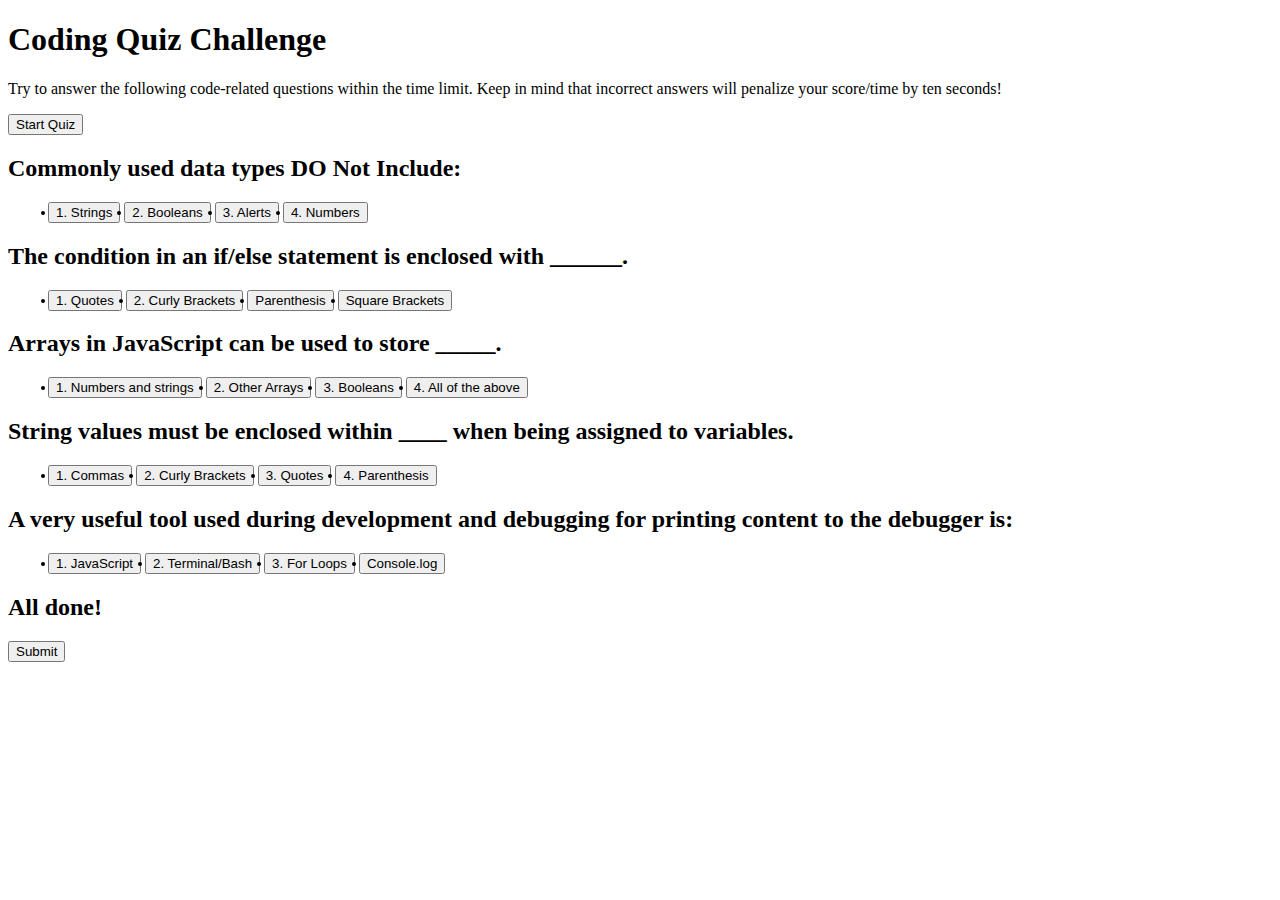
==== develop/index.html @ 279a5108 "html" ====
<!DOCTYPE html>
<html lang="en">

<head>
    <meta charset="UTF-8">
    <meta http-equiv="X-UA-Compatible" content="IE=edge">
    <meta name="viewport" content="width=device-width, initial-scale=1.0">
    <title>Coding Quiz Challenge</title>
    <link rel="stylesheet" href="./css/style.css" />
</head>

<body>
    <header>
        <h1>Coding Quiz Challenge</h1>
    </header>
    <p>Try to answer the following code-related questions within the time limit. Keep in mind that incorrect answers
        will penalize your score/time by ten seconds! </p>
    <button>Start Quiz</button>

    <h2>Commonly used data types DO Not Include:</h2>
    <ul>
        <button>
            <li>1. Strings</li>
        </button>
        <button>
            <li>2. Booleans</li>
        </button>
        <button>
            <li>3. Alerts</li>
        </button>
        <button>
            <li>4. Numbers</li>
        </button>
    </ul>

    <h2>The condition in an if/else statement is enclosed with ______.</h2>
    <ul>
        <button>
            <li>1. Quotes</li>
        </button>
        <button>
            <li>2. Curly Brackets</li>
        </button>
        <button>
            <li>Parenthesis</li>
        </button>
        <button>
            <li>Square Brackets</li>
        </button>
    </ul>

    <h2>Arrays in JavaScript can be used to store _____.</h2>
    <ul>
        <button>
            <li>1. Numbers and strings</li>
        </button>
        <button>
            <li>2. Other Arrays</li>
        </button>
        <button>
            <li>3. Booleans</li>
        </button>
        <button>
            <li>4. All of the above</li>
        </button>
    </ul>

    <h2>String values must be enclosed within ____ when being assigned to variables.</h2>
    <ul>
        <button>
            <li>1. Commas</li>
        </button>
        <button>
            <li>2. Curly Brackets</li>
        </button>
        <button>
            <li>3. Quotes</li>
        </button>
        <button>
            <li>4. Parenthesis</li>
        </button>
    </ul>

    <h2>A very useful tool used during development and debugging for printing content to the debugger is:</h2>
    <ul>
        <button>
            <li>1. JavaScript</li>
        </button>
        <button>
            <li>2. Terminal/Bash</li>
        </button>
        <button>
            <li>3. For Loops</li>
        </button>
        <button>
            <li>Console.log</li>
        </button>
    </ul>

    <h2>All done!</h2>
    <button>Submit</button>


    <script src="./js/script.js"></script>
</body>

</html>
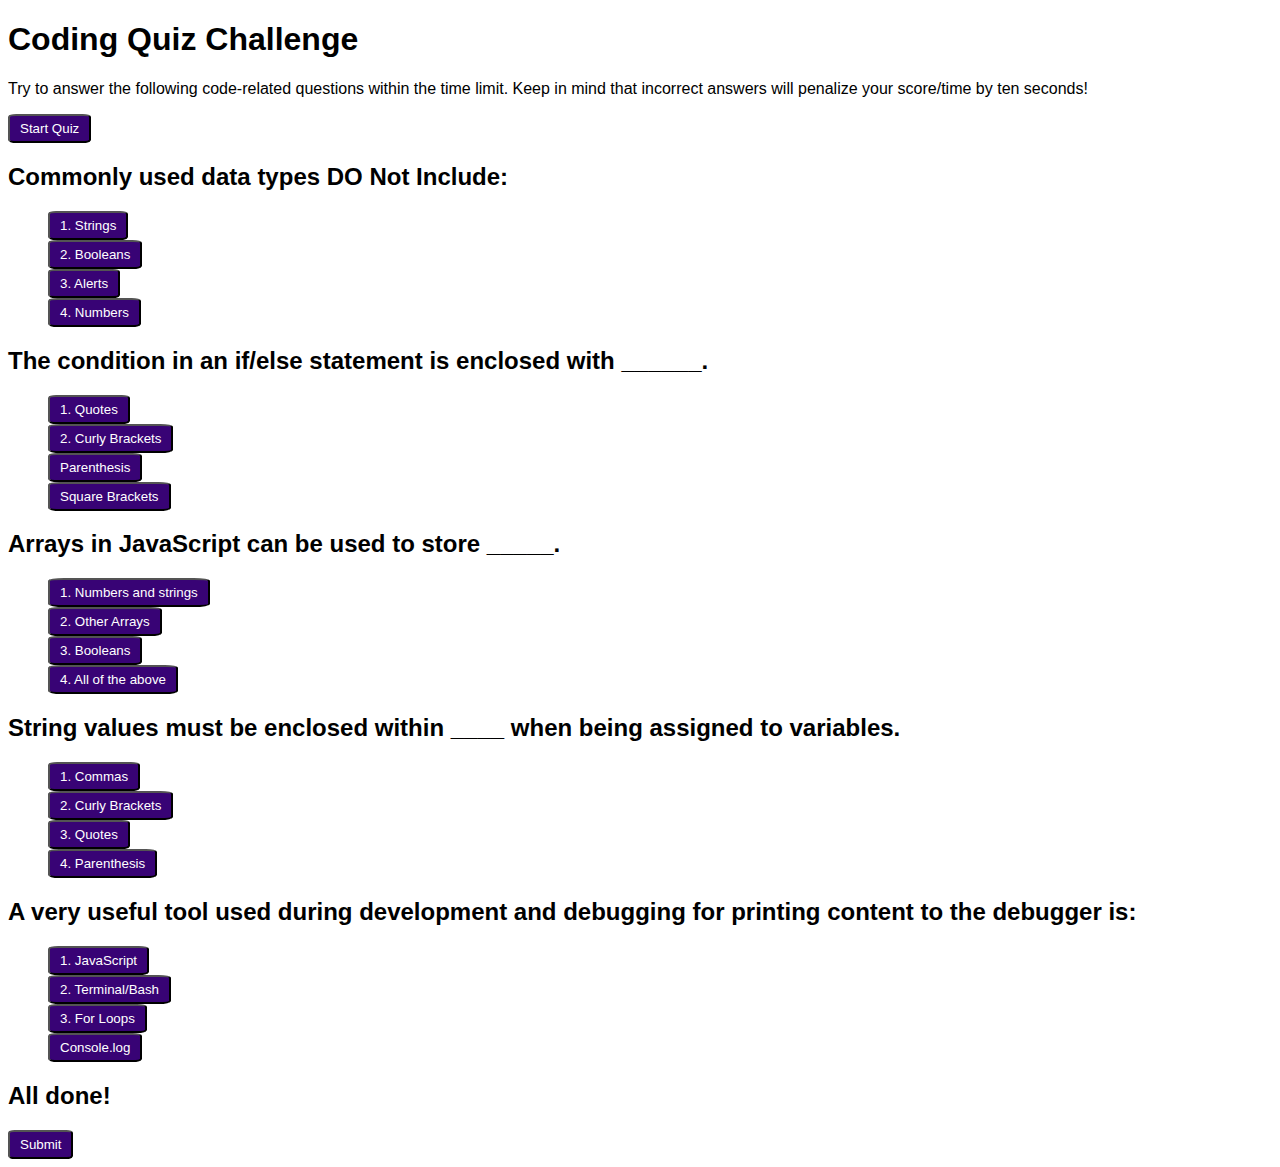
==== commit aed5703a: "css" ====
--- a/develop/index.html
+++ b/develop/index.html
@@ -15,90 +15,106 @@
     </header>
     <p>Try to answer the following code-related questions within the time limit. Keep in mind that incorrect answers
         will penalize your score/time by ten seconds! </p>
-    <button>Start Quiz</button>
+    <button class="btn">Start Quiz</button>
 
     <h2>Commonly used data types DO Not Include:</h2>
-    <ul>
-        <button>
-            <li>1. Strings</li>
+    <ul class="list">
+        <button class="btn">
+            <li class="item">1. Strings</li>
         </button>
-        <button>
-            <li>2. Booleans</li>
+        </br>
         </button>
-        <button>
-            <li>3. Alerts</li>
+        <button class="btn">
+            <li class="item">2. Booleans</li>
         </button>
-        <button>
-            <li>4. Numbers</li>
+        </br>
+        <button class="btn">
+            <li class="item">3. Alerts</li>
+        </button>
+        </br>
+        <button class="btn">
+            <li class="item">4. Numbers</li>
         </button>
     </ul>
 
     <h2>The condition in an if/else statement is enclosed with ______.</h2>
-    <ul>
-        <button>
-            <li>1. Quotes</li>
+    <ul class="list">
+        <button class="btn">
+            <li class="item">1. Quotes</li>
         </button>
-        <button>
-            <li>2. Curly Brackets</li>
+        </br>
+        <button class="btn">
+            <li class="item">2. Curly Brackets</li>
         </button>
-        <button>
-            <li>Parenthesis</li>
+        </br>
+        <button class="btn">
+            <li class="item">Parenthesis</li>
         </button>
-        <button>
-            <li>Square Brackets</li>
+        </br>
+        <button class="btn">
+            <li class="item">Square Brackets</li>
         </button>
     </ul>
 
     <h2>Arrays in JavaScript can be used to store _____.</h2>
-    <ul>
-        <button>
-            <li>1. Numbers and strings</li>
+    <ul class="list">
+        <button class="btn">
+            <li class="item">1. Numbers and strings</li>
         </button>
-        <button>
-            <li>2. Other Arrays</li>
+        </br>
+        <button class="btn">
+            <li class="item">2. Other Arrays</li>
         </button>
-        <button>
-            <li>3. Booleans</li>
+        </br>
+        <button class="btn">
+            <li class="item">3. Booleans</li>
         </button>
-        <button>
-            <li>4. All of the above</li>
+        </br>
+        <button class="btn">
+            <li class="item">4. All of the above</li>
         </button>
     </ul>
 
     <h2>String values must be enclosed within ____ when being assigned to variables.</h2>
-    <ul>
-        <button>
-            <li>1. Commas</li>
+    <ul class="list">
+        <button class="btn">
+            <li class="item">1. Commas</li>
         </button>
-        <button>
-            <li>2. Curly Brackets</li>
+        </br>
+        <button class="btn">
+            <li class="item">2. Curly Brackets</li>
         </button>
-        <button>
-            <li>3. Quotes</li>
+        </br>
+        <button class="btn">
+            <li class="item">3. Quotes</li>
         </button>
-        <button>
-            <li>4. Parenthesis</li>
+        </br>
+        <button class="btn">
+            <li class="item">4. Parenthesis</li>
         </button>
     </ul>
 
     <h2>A very useful tool used during development and debugging for printing content to the debugger is:</h2>
-    <ul>
-        <button>
-            <li>1. JavaScript</li>
+    <ul class="list">
+        <button class="btn">
+            <li class="item">1. JavaScript</li>
         </button>
-        <button>
-            <li>2. Terminal/Bash</li>
+        </br>
+        <button class="btn">
+            <li class="item">2. Terminal/Bash</li>
         </button>
-        <button>
-            <li>3. For Loops</li>
+        </br>
+        <button class="btn">
+            <li class="item">3. For Loops</li>
         </button>
-        <button>
-            <li>Console.log</li>
+        </br>
+        <button class="btn">
+            <li class="item">Console.log</li>
         </button>
     </ul>
 
     <h2>All done!</h2>
-    <button>Submit</button>
+    <button class="btn">Submit</button>
 
 
     <script src="./js/script.js"></script>
--- a/develop/css/style.css
+++ b/develop/css/style.css
@@ -0,0 +1,16 @@
+* {
+font-family: Arial, Helvetica, sans-serif;
+}
+.list {
+    list-style: none;
+}
+.btn {
+    background-color: rgb(56, 3, 117);
+    color: white;
+    padding: 5px 10px;
+border-radius: 10%;
+}
+.btn:hover {
+    background-color: rgb(147, 29, 177);
+    cursor: pointer;
+}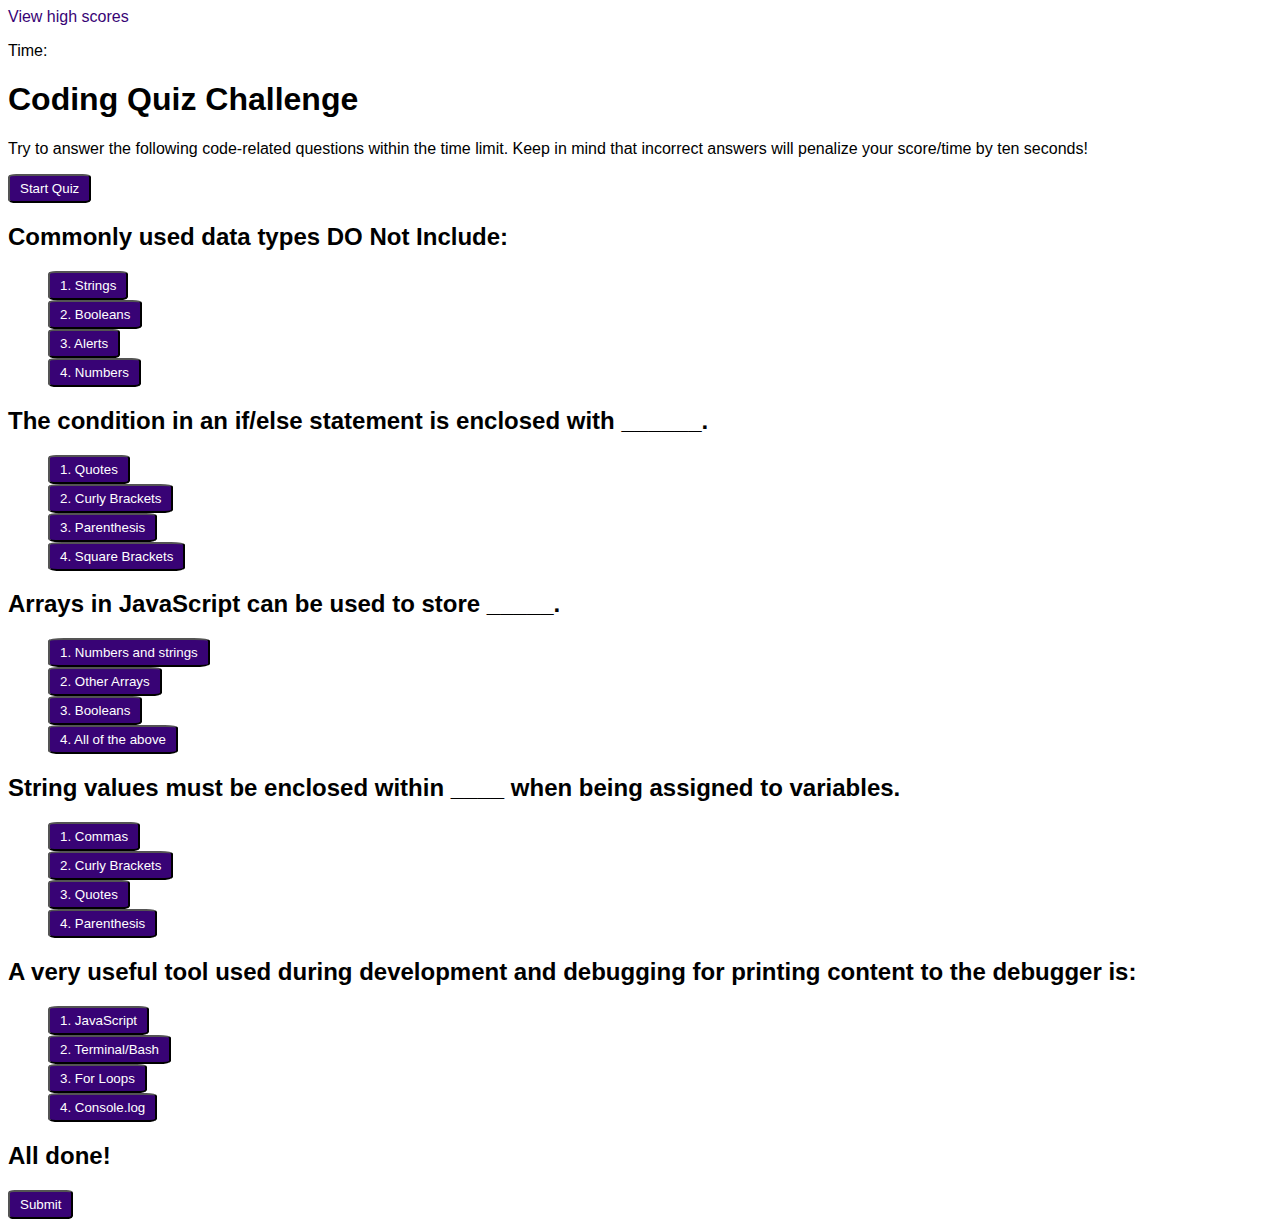
==== commit ea6631fd: "timer" ====
--- a/develop/index.html
+++ b/develop/index.html
@@ -11,11 +11,14 @@
 
 <body>
     <header>
+        <a class="highscore" href="">View high scores</a>
+        <p id="timer">Time:</p>
         <h1>Coding Quiz Challenge</h1>
     </header>
     <p>Try to answer the following code-related questions within the time limit. Keep in mind that incorrect answers
         will penalize your score/time by ten seconds! </p>
     <button class="btn">Start Quiz</button>
+
 
     <h2>Commonly used data types DO Not Include:</h2>
     <ul class="list">
@@ -48,11 +51,11 @@
         </button>
         </br>
         <button class="btn">
-            <li class="item">Parenthesis</li>
+            <li class="item">3. Parenthesis</li>
         </button>
         </br>
         <button class="btn">
-            <li class="item">Square Brackets</li>
+            <li class="item">4. Square Brackets</li>
         </button>
     </ul>
 
@@ -109,7 +112,7 @@
         </button>
         </br>
         <button class="btn">
-            <li class="item">Console.log</li>
+            <li class="item">4. Console.log</li>
         </button>
     </ul>
 
--- a/develop/css/style.css
+++ b/develop/css/style.css
@@ -1,5 +1,13 @@
 * {
 font-family: Arial, Helvetica, sans-serif;
+}
+.highscore {
+    text-decoration: none;
+    color: rgb(56, 3, 117);
+}
+.highscore:hover {
+    text-decoration: none;
+    color:rgb(147, 29, 177)
 }
 .list {
     list-style: none;
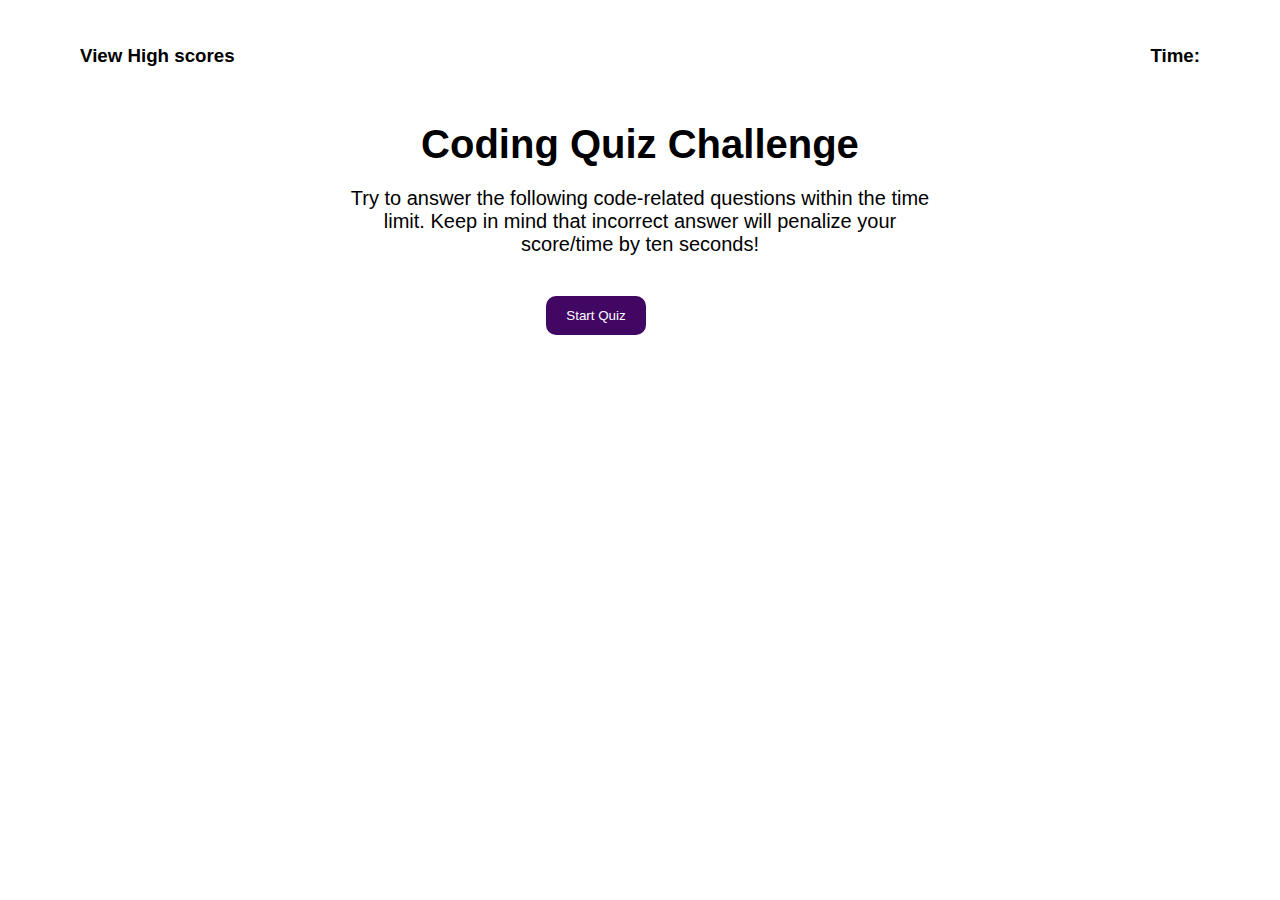
==== commit 7e3acfd2: "questions" ====
--- a/develop/index.html
+++ b/develop/index.html
@@ -3,123 +3,24 @@
 
 <head>
     <meta charset="UTF-8">
-    <meta http-equiv="X-UA-Compatible" content="IE=edge">
     <meta name="viewport" content="width=device-width, initial-scale=1.0">
-    <title>Coding Quiz Challenge</title>
-    <link rel="stylesheet" href="./css/style.css" />
+    <title>Code Quiz Challenge</title>
+    <link rel="stylesheet" href="./css/style.css">
 </head>
 
 <body>
     <header>
-        <a class="highscore" href="">View high scores</a>
-        <p id="timer">Time:</p>
-        <h1>Coding Quiz Challenge</h1>
+        <h3>
+            View High scores
+        </h3>
+        <h3>
+            Time: <span class="time" id="timer"></span>
+        </h3>
+
     </header>
-    <p>Try to answer the following code-related questions within the time limit. Keep in mind that incorrect answers
-        will penalize your score/time by ten seconds! </p>
-    <button class="btn">Start Quiz</button>
+    <main id="main">
 
-
-    <h2>Commonly used data types DO Not Include:</h2>
-    <ul class="list">
-        <button class="btn">
-            <li class="item">1. Strings</li>
-        </button>
-        </br>
-        </button>
-        <button class="btn">
-            <li class="item">2. Booleans</li>
-        </button>
-        </br>
-        <button class="btn">
-            <li class="item">3. Alerts</li>
-        </button>
-        </br>
-        <button class="btn">
-            <li class="item">4. Numbers</li>
-        </button>
-    </ul>
-
-    <h2>The condition in an if/else statement is enclosed with ______.</h2>
-    <ul class="list">
-        <button class="btn">
-            <li class="item">1. Quotes</li>
-        </button>
-        </br>
-        <button class="btn">
-            <li class="item">2. Curly Brackets</li>
-        </button>
-        </br>
-        <button class="btn">
-            <li class="item">3. Parenthesis</li>
-        </button>
-        </br>
-        <button class="btn">
-            <li class="item">4. Square Brackets</li>
-        </button>
-    </ul>
-
-    <h2>Arrays in JavaScript can be used to store _____.</h2>
-    <ul class="list">
-        <button class="btn">
-            <li class="item">1. Numbers and strings</li>
-        </button>
-        </br>
-        <button class="btn">
-            <li class="item">2. Other Arrays</li>
-        </button>
-        </br>
-        <button class="btn">
-            <li class="item">3. Booleans</li>
-        </button>
-        </br>
-        <button class="btn">
-            <li class="item">4. All of the above</li>
-        </button>
-    </ul>
-
-    <h2>String values must be enclosed within ____ when being assigned to variables.</h2>
-    <ul class="list">
-        <button class="btn">
-            <li class="item">1. Commas</li>
-        </button>
-        </br>
-        <button class="btn">
-            <li class="item">2. Curly Brackets</li>
-        </button>
-        </br>
-        <button class="btn">
-            <li class="item">3. Quotes</li>
-        </button>
-        </br>
-        <button class="btn">
-            <li class="item">4. Parenthesis</li>
-        </button>
-    </ul>
-
-    <h2>A very useful tool used during development and debugging for printing content to the debugger is:</h2>
-    <ul class="list">
-        <button class="btn">
-            <li class="item">1. JavaScript</li>
-        </button>
-        </br>
-        <button class="btn">
-            <li class="item">2. Terminal/Bash</li>
-        </button>
-        </br>
-        <button class="btn">
-            <li class="item">3. For Loops</li>
-        </button>
-        </br>
-        <button class="btn">
-            <li class="item">4. Console.log</li>
-        </button>
-    </ul>
-
-    <h2>All done!</h2>
-    <button class="btn">Submit</button>
-
-
+    </main>
     <script src="./js/script.js"></script>
 </body>
 
--- a/develop/css/style.css
+++ b/develop/css/style.css
@@ -1,24 +1,258 @@
 * {
-font-family: Arial, Helvetica, sans-serif;
-}
-.highscore {
-    text-decoration: none;
-    color: rgb(56, 3, 117);
-}
-.highscore:hover {
-    text-decoration: none;
-    color:rgb(147, 29, 177)
-}
-.list {
-    list-style: none;
-}
-.btn {
-    background-color: rgb(56, 3, 117);
-    color: white;
+    box-sizing: border-box;
+    font-family: Arial, Helvetica, sans-serif;
+    margin: 0;
+    padding: 0;
+}
+header {
+    display: flex;
+    justify-content: space-between;
+    padding: 10px 80px;
+    margin: 35px 0;
+}
+:root {
+    --primary-color: rgb(65, 7, 99);
+    --secondary-color:  rgb(197, 16, 197);
+}
+  
+.home-container {
+    display: grid;
+    grid-template-columns: .5fr  .85fr .5fr;
+    grid-template-rows: .5fr;
+}
+
+.home-title {
+    grid-column: 2 / 3;
+    grid-row: 1 / 2 ;
+    text-align: center;
+    font-size: 40px;
+    margin: 10px 0;
+}
+        /* Paragraph */
+.home-text-p {
+    text-align: center;
+    grid-column: 2 / 3;
+    font-weight: 500;
+    font-size: 20px;
+    margin: 10px 0;
+}
+      
+.home-btn {
+    grid-row: 3/4;
+    grid-column: 2/3;
+    text-align: center;
+    padding: 10px 15px;
+    margin: 30px 0;
+    position: relative;
+    left: 200px;
+    width: 100px;
+    color: white;
+    background-color: var(--primary-color);
+    border: 2px var(--primary-color) solid;
+    border-radius: 10px;
+}
+.home-btn:hover {
+    background-color: var(--secondary-color);
+    border: 2px var(--secondary-color) solid;
+}
+
+  
+.question-container {
+    display: grid;
+    grid-template-columns: .5fr .85fr .5fr;
+    grid-template-rows: 1fr 2fr;
+}
+.question {
+    grid-row: 1 / 2;
+    grid-column: 2 / 3;
+    padding: 10px 15px;
+}
+
+.answer-container {
+    grid-row: 2 / 3;
+    grid-column: 2 / 3;
+    display: grid;
+    grid-template-rows: repeat(4, 1fr);
+    grid-template-columns: 1fr 1fr;
+    margin-left: 15px;
+}
+.answer-One {
+    grid-row: 1 / 2;
+    grid-column: 1 / 2;
+    max-width: 200px;
+    max-height: 50px;
+    text-align: left;
+    padding: 10px 15px;
+    margin: 5px 0;
+    color: white;
+    background-color: var(--primary-color);
+    border: 2px solid var(--primary-color);
+    border-radius: 5px;
+}
+.answer-One:hover {
+    background-color: var(--secondary-color);
+    border: 2px solid var(--secondary-color);
+}
+.answer-Two {
+    grid-row: 2 / 3;
+    grid-column: 1 / 2;
+    max-width: 200px;
+    max-height: 50px;
+    text-align: left;
+    padding: 10px 15px;
+    margin: 5px 0;
+    color: white;
+    background-color: var(--primary-color);
+    border: 2px solid var(--primary-color);
+    border-radius: 5px;
+}
+.answer-Two:hover {
+    background-color: var(--secondary-color);
+    border: 2px solid var(--secondary-color);
+}
+.answer-Three {
+    grid-row: 3 / 4;
+    grid-column: 1 / 2;
+    max-width: 200px;
+    max-height: 50px;
+    text-align: left;
+    padding: 10px 15px;
+    margin: 5px 0;
+    color: white;
+    background-color: var(--primary-color);
+    border: 2px solid var(--primary-color);
+    border-radius: 5px;
+}
+.answer-Three:hover {
+    background-color: var(--secondary-color);
+    border: 2px solid var(--secondary-color);
+}
+.answer-Four {
+    grid-row: 4 / 5;
+    grid-column: 1 / 2;
+    max-width: 200px;
+    max-height: 50px;
+    text-align: left;
+    padding: 10px 15px;
+    margin: 5px 0;
+    color: white;
+    background-color: var(--primary-color);
+    border: 2px solid var(--primary-color);
+    border-radius: 5px;
+}
+.answer-Four:hover {
+    background-color: var(--secondary-color);
+    border: 2px solid var(--secondary-color);
+}
+
+
+.done-container {
+    display: grid;
+    grid-template-columns: .35fr 1fr .35fr;
+    grid-template-rows: repeat(3, 1fr);
+}
+
+.done-title {
+    grid-column: 2 / 3;
+    margin: 0 0 10px 85px
+}
+.score {
+    grid-row: 2 / 3;
+    grid-column: 2 / 3;
+    margin: 5px 0 0 85px;
+    font-size: 20px;
+    font-weight: 400;
+}
+
+.input-container {
+    grid-row: 3 / 4;
+    grid-column: 2 / 3;
+    display: grid;
+    grid-template-columns: repeat(3, 1fr);
+    grid-template-rows: 1fr;
+}
+.label {
+    grid-column: 1 / 2;
+    grid-row: 1 / 2;
+    text-align: center;
+    position: relative;
+    top: 11px;
+    font-size: 20px;
+    margin-left: 15px;
+}
+.score-input {
+    position: relative;
+    top: 5px;
+    grid-column: 2 / 3;
+    max-height: 35px;
+}
+.submit-btn {
+    grid-column: 3 / 4;
+    position: relative;
+    top: 5px;
+    max-width: 100px;
+    max-height: 35px;
+    margin: 0 20px;
+    color: white;
+    background-color: var(--primary-color);
+    border: 2px solid var(--primary-color);
+    border-radius: 5px;
+}
+.submit-btn:hover {
+    background-color: var(--secondary-color);
+    border: 2px solid var(--secondary-color);
+}
+
+
+
+.hs-container {
+    display: grid;
+    grid-template-columns: .35fr .65fr .35fr;
+    grid-template-rows: repeat(3, 1fr);
+}
+.high-score-title {
+    grid-row: 1 / 2;
+    grid-column: 2 / 3;
+}
+.leaderboard-score {
+    grid-row: 2 / 3;
+    grid-column: 2 / 3;
+    background-color: rgb(253, 206, 253);
+    max-height: 40px;
+    padding: 7px;
+    font-size: 20px;
+}
+.leaderboard {
+    grid-row: 3 / 4;
+    grid-column: 2 / 3;
+    display: grid;
+    grid-template-columns: 1fr 4fr;
+    grid-template-rows: 1fr;
+    margin-top: 15px;
+}
+.go-back-btn {
+    grid-column: 1 / 2;
+    max-width: 100px;
+    color: white;
+    background-color: var(--primary-color);
+    border: 2px solid var(--primary-color);
+    border-radius: 5px;
     padding: 5px 10px;
-border-radius: 10%;
-}
-.btn:hover {
-    background-color: rgb(147, 29, 177);
-    cursor: pointer;
+}
+.go-back-btn:hover {
+    background-color: var(--secondary-color);
+    border: 2px solid var(--secondary-color);
+}
+.clear-highScore {
+    grid-column: 2 / 3;
+    max-width: 150px;
+    color: white;
+    background-color: var(--primary-color);
+    border: 2px solid var(--primary-color);
+    border-radius: 5px;
+    padding: 5px 10px;
+}
+.clear-highScore:hover {
+    background-color: var(--secondary-color);
+    border: 2px solid var(--secondary-color);
 }